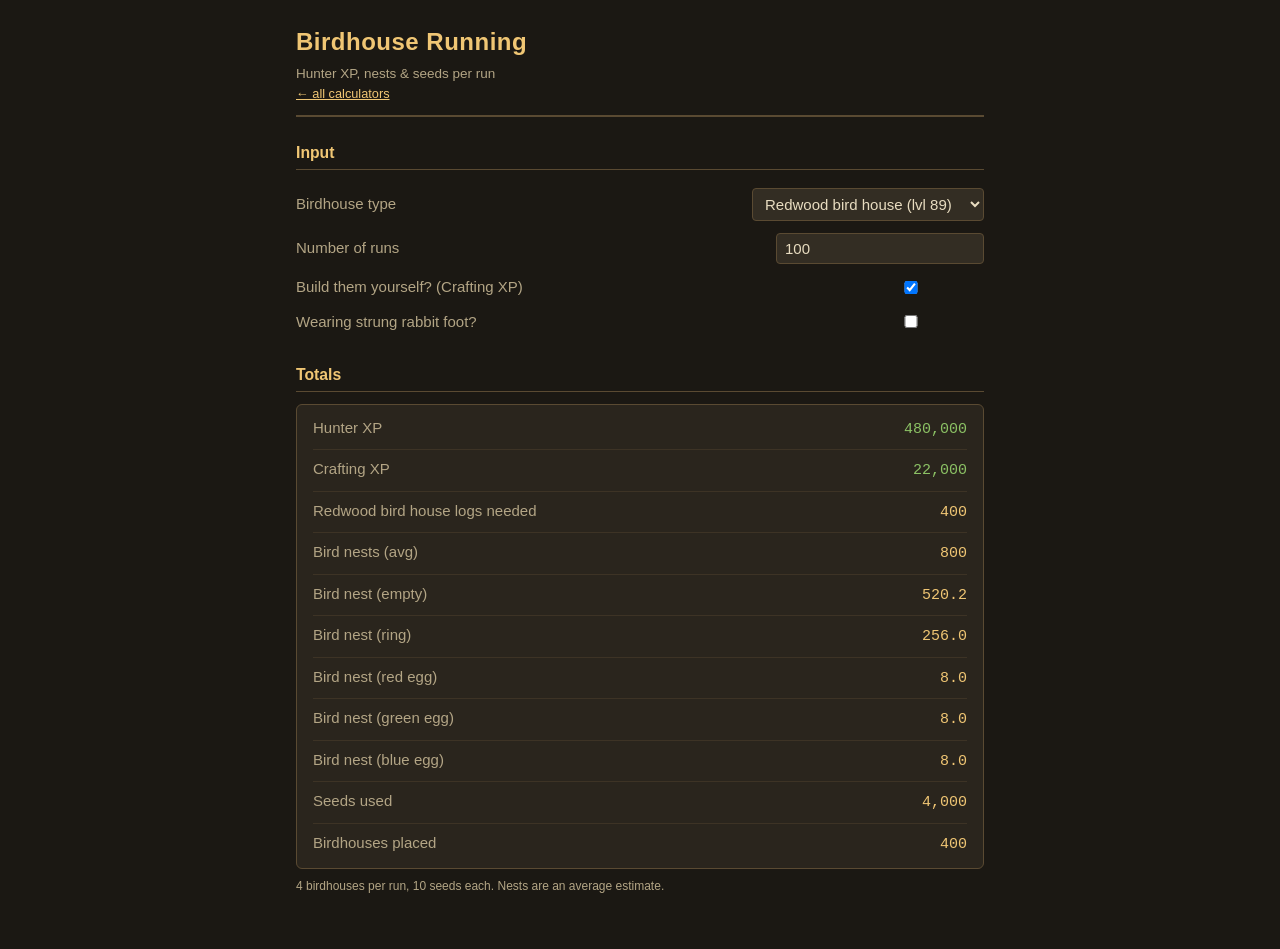
==== birdhouse.html @ 0f9b5fbd "feat: add base calcs" ====
<!DOCTYPE html>
<html lang="en">
<head>
  <meta charset="UTF-8" />
  <meta name="viewport" content="width=device-width, initial-scale=1.0" />
  <title>Birdhouse calculator · old school abacus</title>
  <link rel="stylesheet" href="/css/style.css" />
</head>
<body>
  <header>
    <h1>Birdhouse Running</h1>
    <div class="tagline">Hunter XP, nests &amp; seeds per run</div>
    <div class="back"><a href="/">&larr; all calculators</a></div>
  </header>

  <h2>Input</h2>
  <div class="field">
    <label for="type">Birdhouse type</label>
    <select id="type"></select>
  </div>
  <div class="field">
    <label for="runs">Number of runs</label>
    <input type="number" id="runs" min="0" step="1" value="100" />
  </div>
  <div class="field">
    <label for="built">Build them yourself? (Crafting XP)</label>
    <input type="checkbox" id="built" checked />
  </div>
  <div class="field">
    <label for="rabbitfoot">Wearing strung rabbit foot?</label>
    <input type="checkbox" id="rabbitfoot" />
  </div>

  <h2>Totals</h2>
  <div class="results" id="results"></div>
  <p class="note">4 birdhouses per run, 10 seeds each. Nests are an average estimate.</p>

  <script type="module" src="/js/birdhouse.js"></script>
</body>
</html>
---- css/style.css ----
/* old school abacus — shared styles. one file, no framework, no fluff. */

:root {
  --bg: #1b1813;
  --panel: #2a251d;
  --panel-2: #332d23;
  --border: #5a4a32;
  --text: #e8dcc0;
  --muted: #b3a585;
  --accent: #f0c674;
  --good: #8cc265;
  --link: #f0c674;
  --mono: ui-monospace, "Cascadia Mono", "SF Mono", Menlo, Consolas, monospace;
}

* { box-sizing: border-box; }

html, body {
  margin: 0;
  background: var(--bg);
  color: var(--text);
  font-family: Verdana, Geneva, Tahoma, sans-serif;
  font-size: 15px;
  line-height: 1.5;
}

body {
  max-width: 720px;
  margin: 0 auto;
  padding: 24px 16px 64px;
}

a { color: var(--link); }
a:hover { color: #fff; }

header {
  border-bottom: 2px solid var(--border);
  padding-bottom: 12px;
  margin-bottom: 24px;
}

header h1 {
  margin: 0;
  font-size: 1.6rem;
  color: var(--accent);
  letter-spacing: 0.5px;
}

header .tagline { color: var(--muted); font-size: 0.9rem; margin-top: 4px; }
header .back { font-size: 0.85rem; }

h2 {
  font-size: 1.05rem;
  color: var(--accent);
  margin: 24px 0 12px;
  border-bottom: 1px solid var(--border);
  padding-bottom: 4px;
}

/* forms */
.field {
  display: flex;
  align-items: center;
  justify-content: space-between;
  gap: 12px;
  padding: 6px 0;
}
.field label { color: var(--muted); }

input, select {
  background: var(--panel-2);
  color: var(--text);
  border: 1px solid var(--border);
  border-radius: 4px;
  padding: 6px 8px;
  font-size: 1rem;
  font-family: inherit;
  min-width: 140px;
}
input:focus, select:focus { outline: 1px solid var(--accent); }

/* results */
.results { background: var(--panel); border: 1px solid var(--border); border-radius: 6px; padding: 4px 16px; }
.row {
  display: flex;
  justify-content: space-between;
  align-items: baseline;
  gap: 12px;
  padding: 8px 0;
  border-bottom: 1px solid rgba(90, 74, 50, 0.4);
}
.row:last-child { border-bottom: none; }
.row .name { color: var(--muted); }
.row .val { font-family: var(--mono); color: var(--accent); font-variant-numeric: tabular-nums; }
.row .val.good { color: var(--good); }
.row .rate { color: var(--muted); font-size: 0.8rem; font-family: var(--mono); }

/* hub list */
.calc-list { list-style: none; padding: 0; }
.calc-list li { margin: 0 0 12px; }
.calc-list a {
  display: block;
  background: var(--panel);
  border: 1px solid var(--border);
  border-radius: 6px;
  padding: 14px 16px;
  text-decoration: none;
}
.calc-list a:hover { border-color: var(--accent); background: var(--panel-2); }
.calc-list .title { color: var(--accent); font-weight: bold; }
.calc-list .desc { color: var(--muted); font-size: 0.85rem; }

footer { color: var(--muted); font-size: 0.8rem; margin-top: 40px; text-align: center; }
.note { color: var(--muted); font-size: 0.8rem; margin-top: 8px; }
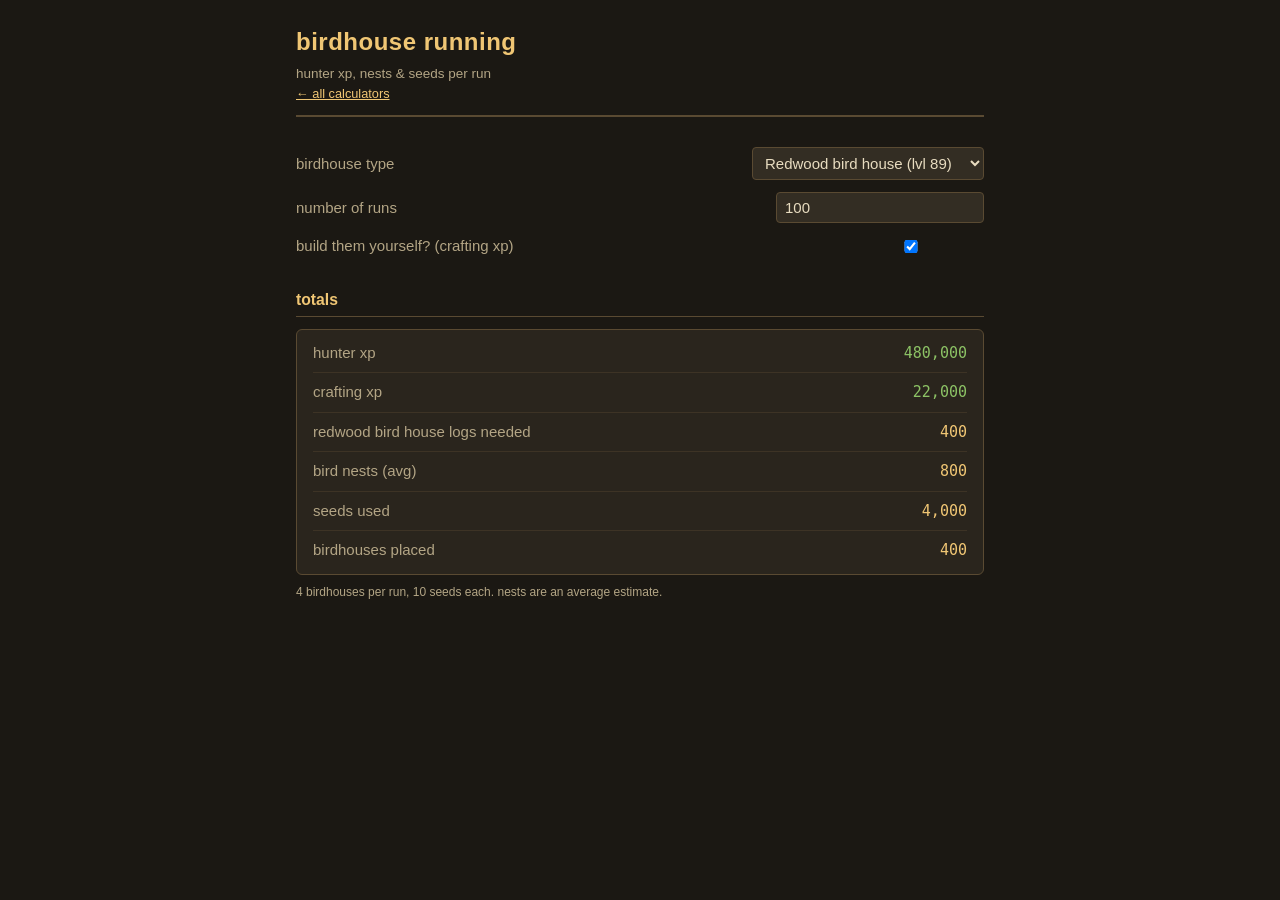
==== commit 0225a59c: "feat: update" ====
--- a/birdhouse.html
+++ b/birdhouse.html
@@ -13,7 +13,6 @@
     <div class="back"><a href="/">&larr; all calculators</a></div>
   </header>
 
-  <h2>Input</h2>
   <div class="field">
     <label for="type">Birdhouse type</label>
     <select id="type"></select>
@@ -26,10 +25,6 @@
     <label for="built">Build them yourself? (Crafting XP)</label>
     <input type="checkbox" id="built" checked />
   </div>
-  <div class="field">
-    <label for="rabbitfoot">Wearing strung rabbit foot?</label>
-    <input type="checkbox" id="rabbitfoot" />
-  </div>
 
   <h2>Totals</h2>
   <div class="results" id="results"></div>
--- a/css/style.css
+++ b/css/style.css
@@ -9,6 +9,7 @@
   --muted: #b3a585;
   --accent: #f0c674;
   --good: #8cc265;
+  --bad: #e06c75;
   --link: #f0c674;
   --mono: ui-monospace, "Cascadia Mono", "SF Mono", Menlo, Consolas, monospace;
 }
@@ -28,6 +29,7 @@
   max-width: 720px;
   margin: 0 auto;
   padding: 24px 16px 64px;
+  text-transform: lowercase; /* unique, sexy, all-lowercase aesthetic */
 }
 
 a { color: var(--link); }
@@ -48,6 +50,13 @@
 
 header .tagline { color: var(--muted); font-size: 0.9rem; margin-top: 4px; }
 header .back { font-size: 0.85rem; }
+header .banner {
+  margin-top: 6px;
+  color: var(--bad);
+  font-size: 0.85rem;
+  font-style: italic;
+  opacity: 0.85;
+}
 
 h2 {
   font-size: 1.05rem;
@@ -79,21 +88,48 @@
 }
 input:focus, select:focus { outline: 1px solid var(--accent); }
 
-/* results */
-.results { background: var(--panel); border: 1px solid var(--border); border-radius: 6px; padding: 4px 16px; }
-.row {
-  display: flex;
-  justify-content: space-between;
-  align-items: baseline;
-  gap: 12px;
+/* results — grid so name / rate / value line up in columns across every row */
+.results {
+  background: var(--panel);
+  border: 1px solid var(--border);
+  border-radius: 6px;
+  padding: 4px 16px;
+  display: grid;
+  grid-template-columns: 1fr auto auto; /* name | rate | value */
+}
+.row { display: contents; } /* let the row's cells participate in the grid */
+.row > * {
   padding: 8px 0;
   border-bottom: 1px solid rgba(90, 74, 50, 0.4);
 }
-.row:last-child { border-bottom: none; }
-.row .name { color: var(--muted); }
-.row .val { font-family: var(--mono); color: var(--accent); font-variant-numeric: tabular-nums; }
+.row:last-child > * { border-bottom: none; }
+.row .name { grid-column: 1; color: var(--muted); padding-right: 16px; }
+.row .name .subtext {
+  display: block;
+  font-size: 0.72rem;
+  font-style: italic;
+  opacity: 0.65;
+  margin-top: 2px;
+}
+.row .rate {
+  grid-column: 2;
+  text-align: right;
+  white-space: nowrap;
+  padding-left: 16px;
+  padding-right: 16px;
+  color: var(--muted);
+  font-size: 0.8rem;
+  font-family: var(--mono);
+}
+.row .val {
+  grid-column: 3;
+  text-align: right;
+  font-family: var(--mono);
+  color: var(--accent);
+  font-variant-numeric: tabular-nums;
+}
 .row .val.good { color: var(--good); }
-.row .rate { color: var(--muted); font-size: 0.8rem; font-family: var(--mono); }
+.row .val.bad { color: var(--bad); }
 
 /* hub list */
 .calc-list { list-style: none; padding: 0; }
